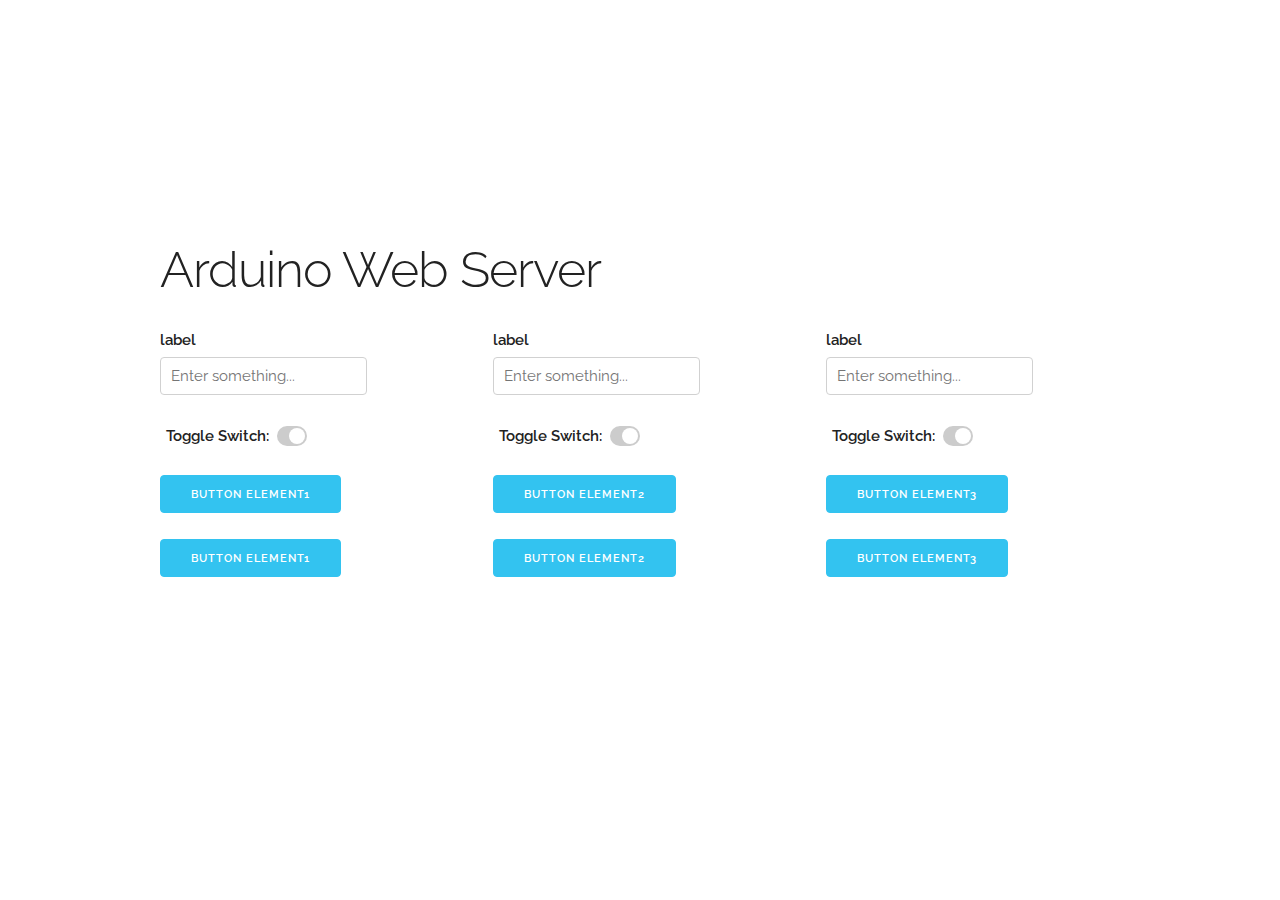
==== web/index.html @ afaeb079 "initial commit" ====
<!DOCTYPE html>
<html lang="en">

<head>

  <!-- Basic Page Needs
  –––––––––––––––––––––––––––––––––––––––––––––––––– -->
  <meta charset="utf-8">
  <title>Arduino Webserver</title>
  <meta name="description" content="Arduino Webserver">
  <meta name="author" content="">

  <!-- Mobile Specific Metas
  –––––––––––––––––––––––––––––––––––––––––––––––––– -->
  <meta name="viewport" content="width=device-width, initial-scale=1">

  <!-- FONT
  –––––––––––––––––––––––––––––––––––––––––––––––––– -->
  <link href="//fonts.googleapis.com/css?family=Raleway:400,300,600" rel="stylesheet" type="text/css">

  <!-- CSS
  –––––––––––––––––––––––––––––––––––––––––––––––––– -->
  <link rel="stylesheet" href="css/normalize.css">
  <link rel="stylesheet" href="css/skeleton.css">
  <link rel="stylesheet" href="css/custom.css">

  <!-- Favicon
  –––––––––––––––––––––––––––––––––––––––––––––––––– -->
  <link rel="icon" type="image/png" href="images/favicon.png">

</head>

<body>

  <!-- Primary Page Layout
  –––––––––––––––––––––––––––––––––––––––––––––––––– -->
  <div class="container">

    <div class="row">
      <div class="column" style="margin-top: 25%">
        <h1>Arduino Web Server</h1>
      </div>
    </div>

    <div class="row" style="margin-top: 8px">
      <div class="four columns">
        <label for="textInput0">label</label>
        <input type="text" id="textInput0" placeholder="Enter something...">
      </div>
      <div class="four columns">
        <label for="textInput1">label</label>
        <input type="text" id="textInput1" placeholder="Enter something...">
      </div>
      <div class="four columns">
        <label for="textInput2">label</label>
        <input type="text" id="textInput2" placeholder="Enter something...">
      </div>
    </div>

    <div class="row" style="margin-top: 8px">
      <div class="four columns">
        <label for="toggleSwitch" class="toggle-switch">
          Toggle Switch:
          <input type="checkbox" id="toggleSwitch">
          <span class="slider"></span>
        </label>
      </div>
      <div class="four columns">
        <label for="toggleSwitch1" class="toggle-switch">
          Toggle Switch:
          <input type="checkbox" id="toggleSwitch1">
          <span class="slider"></span>
        </label>
      </div>
      <div class="four columns">
        <label for="toggleSwitch2" class="toggle-switch">
          Toggle Switch:
          <input type="checkbox" id="toggleSwitch2">
          <span class="slider"></span>
        </label>
      </div>
    </div>

    <div class="row" style="margin-top: 8px">
      <div class="four columns">
        <button class="button-primary">Button element1</button>
      </div>
      <div class="four columns">
        <button class="button-primary">Button element2</button>
      </div>
      <div class="four columns">
        <button class="button-primary">Button element3</button>
      </div>
    </div>

    <div class="row" style="margin-top: 8px">
      <div class="four columns">
        <button class="button-primary">Button element1</button>
      </div>
      <div class="four columns">
        <button class="button-primary">Button element2</button>
      </div>
      <div class="four columns">
        <button class="button-primary">Button element3</button>
      </div>
    </div>

  </div>

  <!-- End Document
  –––––––––––––––––––––––––––––––––––––––––––––––––– -->
</body>

</html>
---- web/css/skeleton.css ----
/*
* Skeleton V2.0.4
* Copyright 2014, Dave Gamache
* www.getskeleton.com
* Free to use under the MIT license.
* http://www.opensource.org/licenses/mit-license.php
* 12/29/2014
*/


/* Table of contents
––––––––––––––––––––––––––––––––––––––––––––––––––
- Grid
- Base Styles
- Typography
- Links
- Buttons
- Forms
- Lists
- Code
- Tables
- Spacing
- Utilities
- Clearing
- Media Queries
*/


/* Grid
–––––––––––––––––––––––––––––––––––––––––––––––––– */
.container {
  position: relative;
  width: 100%;
  max-width: 960px;
  margin: 0 auto;
  padding: 0 20px;
  box-sizing: border-box; }
.column,
.columns {
  width: 100%;
  float: left;
  box-sizing: border-box; }

/* For devices larger than 400px */
@media (min-width: 400px) {
  .container {
    width: 85%;
    padding: 0; }
}

/* For devices larger than 550px */
@media (min-width: 550px) {
  .container {
    width: 80%; }
  .column,
  .columns {
    margin-left: 4%; }
  .column:first-child,
  .columns:first-child {
    margin-left: 0; }

  .one.column,
  .one.columns                    { width: 4.66666666667%; }
  .two.columns                    { width: 13.3333333333%; }
  .three.columns                  { width: 22%;            }
  .four.columns                   { width: 30.6666666667%; }
  .five.columns                   { width: 39.3333333333%; }
  .six.columns                    { width: 48%;            }
  .seven.columns                  { width: 56.6666666667%; }
  .eight.columns                  { width: 65.3333333333%; }
  .nine.columns                   { width: 74.0%;          }
  .ten.columns                    { width: 82.6666666667%; }
  .eleven.columns                 { width: 91.3333333333%; }
  .twelve.columns                 { width: 100%; margin-left: 0; }

  .one-third.column               { width: 30.6666666667%; }
  .two-thirds.column              { width: 65.3333333333%; }

  .one-half.column                { width: 48%; }

  /* Offsets */
  .offset-by-one.column,
  .offset-by-one.columns          { margin-left: 8.66666666667%; }
  .offset-by-two.column,
  .offset-by-two.columns          { margin-left: 17.3333333333%; }
  .offset-by-three.column,
  .offset-by-three.columns        { margin-left: 26%;            }
  .offset-by-four.column,
  .offset-by-four.columns         { margin-left: 34.6666666667%; }
  .offset-by-five.column,
  .offset-by-five.columns         { margin-left: 43.3333333333%; }
  .offset-by-six.column,
  .offset-by-six.columns          { margin-left: 52%;            }
  .offset-by-seven.column,
  .offset-by-seven.columns        { margin-left: 60.6666666667%; }
  .offset-by-eight.column,
  .offset-by-eight.columns        { margin-left: 69.3333333333%; }
  .offset-by-nine.column,
  .offset-by-nine.columns         { margin-left: 78.0%;          }
  .offset-by-ten.column,
  .offset-by-ten.columns          { margin-left: 86.6666666667%; }
  .offset-by-eleven.column,
  .offset-by-eleven.columns       { margin-left: 95.3333333333%; }

  .offset-by-one-third.column,
  .offset-by-one-third.columns    { margin-left: 34.6666666667%; }
  .offset-by-two-thirds.column,
  .offset-by-two-thirds.columns   { margin-left: 69.3333333333%; }

  .offset-by-one-half.column,
  .offset-by-one-half.columns     { margin-left: 52%; }

}


/* Base Styles
–––––––––––––––––––––––––––––––––––––––––––––––––– */
/* NOTE
html is set to 62.5% so that all the REM measurements throughout Skeleton
are based on 10px sizing. So basically 1.5rem = 15px :) */
html {
  font-size: 62.5%; }
body {
  font-size: 1.5em; /* currently ems cause chrome bug misinterpreting rems on body element */
  line-height: 1.6;
  font-weight: 400;
  font-family: "Raleway", "HelveticaNeue", "Helvetica Neue", Helvetica, Arial, sans-serif;
  color: #222; }


/* Typography
–––––––––––––––––––––––––––––––––––––––––––––––––– */
h1, h2, h3, h4, h5, h6 {
  margin-top: 0;
  margin-bottom: 2rem;
  font-weight: 300; }
h1 { font-size: 4.0rem; line-height: 1.2;  letter-spacing: -.1rem;}
h2 { font-size: 3.6rem; line-height: 1.25; letter-spacing: -.1rem; }
h3 { font-size: 3.0rem; line-height: 1.3;  letter-spacing: -.1rem; }
h4 { font-size: 2.4rem; line-height: 1.35; letter-spacing: -.08rem; }
h5 { font-size: 1.8rem; line-height: 1.5;  letter-spacing: -.05rem; }
h6 { font-size: 1.5rem; line-height: 1.6;  letter-spacing: 0; }

/* Larger than phablet */
@media (min-width: 550px) {
  h1 { font-size: 5.0rem; }
  h2 { font-size: 4.2rem; }
  h3 { font-size: 3.6rem; }
  h4 { font-size: 3.0rem; }
  h5 { font-size: 2.4rem; }
  h6 { font-size: 1.5rem; }
}

p {
  margin-top: 0; }


/* Links
–––––––––––––––––––––––––––––––––––––––––––––––––– */
a {
  color: #1EAEDB; }
a:hover {
  color: #0FA0CE; }


/* Buttons
–––––––––––––––––––––––––––––––––––––––––––––––––– */
.button,
button,
input[type="submit"],
input[type="reset"],
input[type="button"] {
  display: inline-block;
  height: 38px;
  padding: 0 30px;
  color: #555;
  text-align: center;
  font-size: 11px;
  font-weight: 600;
  line-height: 38px;
  letter-spacing: .1rem;
  text-transform: uppercase;
  text-decoration: none;
  white-space: nowrap;
  background-color: transparent;
  border-radius: 4px;
  border: 1px solid #bbb;
  cursor: pointer;
  box-sizing: border-box; }
.button:hover,
button:hover,
input[type="submit"]:hover,
input[type="reset"]:hover,
input[type="button"]:hover,
.button:focus,
button:focus,
input[type="submit"]:focus,
input[type="reset"]:focus,
input[type="button"]:focus {
  color: #333;
  border-color: #888;
  outline: 0; }
.button.button-primary,
button.button-primary,
input[type="submit"].button-primary,
input[type="reset"].button-primary,
input[type="button"].button-primary {
  color: #FFF;
  background-color: #33C3F0;
  border-color: #33C3F0; }
.button.button-primary:hover,
button.button-primary:hover,
input[type="submit"].button-primary:hover,
input[type="reset"].button-primary:hover,
input[type="button"].button-primary:hover,
.button.button-primary:focus,
button.button-primary:focus,
input[type="submit"].button-primary:focus,
input[type="reset"].button-primary:focus,
input[type="button"].button-primary:focus {
  color: #FFF;
  background-color: #1EAEDB;
  border-color: #1EAEDB; }


/* Forms
–––––––––––––––––––––––––––––––––––––––––––––––––– */
input[type="email"],
input[type="number"],
input[type="search"],
input[type="text"],
input[type="tel"],
input[type="url"],
input[type="password"],
textarea,
select {
  height: 38px;
  padding: 6px 10px; /* The 6px vertically centers text on FF, ignored by Webkit */
  background-color: #fff;
  border: 1px solid #D1D1D1;
  border-radius: 4px;
  box-shadow: none;
  box-sizing: border-box; }
/* Removes awkward default styles on some inputs for iOS */
input[type="email"],
input[type="number"],
input[type="search"],
input[type="text"],
input[type="tel"],
input[type="url"],
input[type="password"],
textarea {
  -webkit-appearance: none;
     -moz-appearance: none;
          appearance: none; }
textarea {
  min-height: 65px;
  padding-top: 6px;
  padding-bottom: 6px; }
input[type="email"]:focus,
input[type="number"]:focus,
input[type="search"]:focus,
input[type="text"]:focus,
input[type="tel"]:focus,
input[type="url"]:focus,
input[type="password"]:focus,
textarea:focus,
select:focus {
  border: 1px solid #33C3F0;
  outline: 0; }
label,
legend {
  display: block;
  margin-bottom: .5rem;
  font-weight: 600; }
fieldset {
  padding: 0;
  border-width: 0; }
input[type="checkbox"],
input[type="radio"] {
  display: inline; }
label > .label-body {
  display: inline-block;
  margin-left: .5rem;
  font-weight: normal; }


/* Lists
–––––––––––––––––––––––––––––––––––––––––––––––––– */
ul {
  list-style: circle inside; }
ol {
  list-style: decimal inside; }
ol, ul {
  padding-left: 0;
  margin-top: 0; }
ul ul,
ul ol,
ol ol,
ol ul {
  margin: 1.5rem 0 1.5rem 3rem;
  font-size: 90%; }
li {
  margin-bottom: 1rem; }


/* Code
–––––––––––––––––––––––––––––––––––––––––––––––––– */
code {
  padding: .2rem .5rem;
  margin: 0 .2rem;
  font-size: 90%;
  white-space: nowrap;
  background: #F1F1F1;
  border: 1px solid #E1E1E1;
  border-radius: 4px; }
pre > code {
  display: block;
  padding: 1rem 1.5rem;
  white-space: pre; }


/* Tables
–––––––––––––––––––––––––––––––––––––––––––––––––– */
th,
td {
  padding: 12px 15px;
  text-align: left;
  border-bottom: 1px solid #E1E1E1; }
th:first-child,
td:first-child {
  padding-left: 0; }
th:last-child,
td:last-child {
  padding-right: 0; }


/* Spacing
–––––––––––––––––––––––––––––––––––––––––––––––––– */
button,
.button {
  margin-bottom: 1rem; }
input,
textarea,
select,
fieldset {
  margin-bottom: 1.5rem; }
pre,
blockquote,
dl,
figure,
table,
p,
ul,
ol,
form {
  margin-bottom: 2.5rem; }


/* Utilities
–––––––––––––––––––––––––––––––––––––––––––––––––– */
.u-full-width {
  width: 100%;
  box-sizing: border-box; }
.u-max-full-width {
  max-width: 100%;
  box-sizing: border-box; }
.u-pull-right {
  float: right; }
.u-pull-left {
  float: left; }


/* Misc
–––––––––––––––––––––––––––––––––––––––––––––––––– */
hr {
  margin-top: 3rem;
  margin-bottom: 3.5rem;
  border-width: 0;
  border-top: 1px solid #E1E1E1; }


/* Clearing
–––––––––––––––––––––––––––––––––––––––––––––––––– */

/* Self Clearing Goodness */
.container:after,
.row:after,
.u-cf {
  content: "";
  display: table;
  clear: both; }


/* Media Queries
–––––––––––––––––––––––––––––––––––––––––––––––––– */
/*
Note: The best way to structure the use of media queries is to create the queries
near the relevant code. For example, if you wanted to change the styles for buttons
on small devices, paste the mobile query code up in the buttons section and style it
there.
*/


/* Larger than mobile */
@media (min-width: 400px) {}

/* Larger than phablet (also point when grid becomes active) */
@media (min-width: 550px) {}

/* Larger than tablet */
@media (min-width: 750px) {}

/* Larger than desktop */
@media (min-width: 1000px) {}

/* Larger than Desktop HD */
@media (min-width: 1200px) {}
---- web/css/custom.css ----
/* Style for the toggle switch */
.toggle-switch {
  display: inline-flex;
  align-items: center;
  padding: 6px;
  /* Add some padding for better spacing */
  border-radius: 20px;
  /* Adjust the border radius to match the toggle height */
}

/* Hide the default checkbox */
.toggle-switch input {
  display: none;
}

/* The slider (circle) for the inverted switch */
.toggle-switch .slider {
  position: relative;
  width: 30px;
  height: 20px;
  background-color: #ccc;
  border-radius: 20px;
  margin-left: 8px;
  /* Push the slider to the left */
}

/* Add a dark blue background color when checked for the inverted switch */
.toggle-switch input:checked+.slider {
  background-color: #2196F3;
}

/* Style the slider's appearance for the inverted switch */
.toggle-switch .slider:before {
  position: absolute;
  content: "";
  height: 16px;
  width: 16px;
  right: 2px;
  /* Move the circle to the right */
  top: 2px;
  /* Adjust the circle's position */
  background-color: white;
  border-radius: 50%;
  -webkit-transition: .4s;
  transition: .4s;
}

/* Move the slider to the left when checked for the inverted switch */
.toggle-switch input:checked+.slider:before {
  transform: translateX(-10px);
  /* Move the circle to the left */
}

.button-primary {
  margin-top: 8px;
}
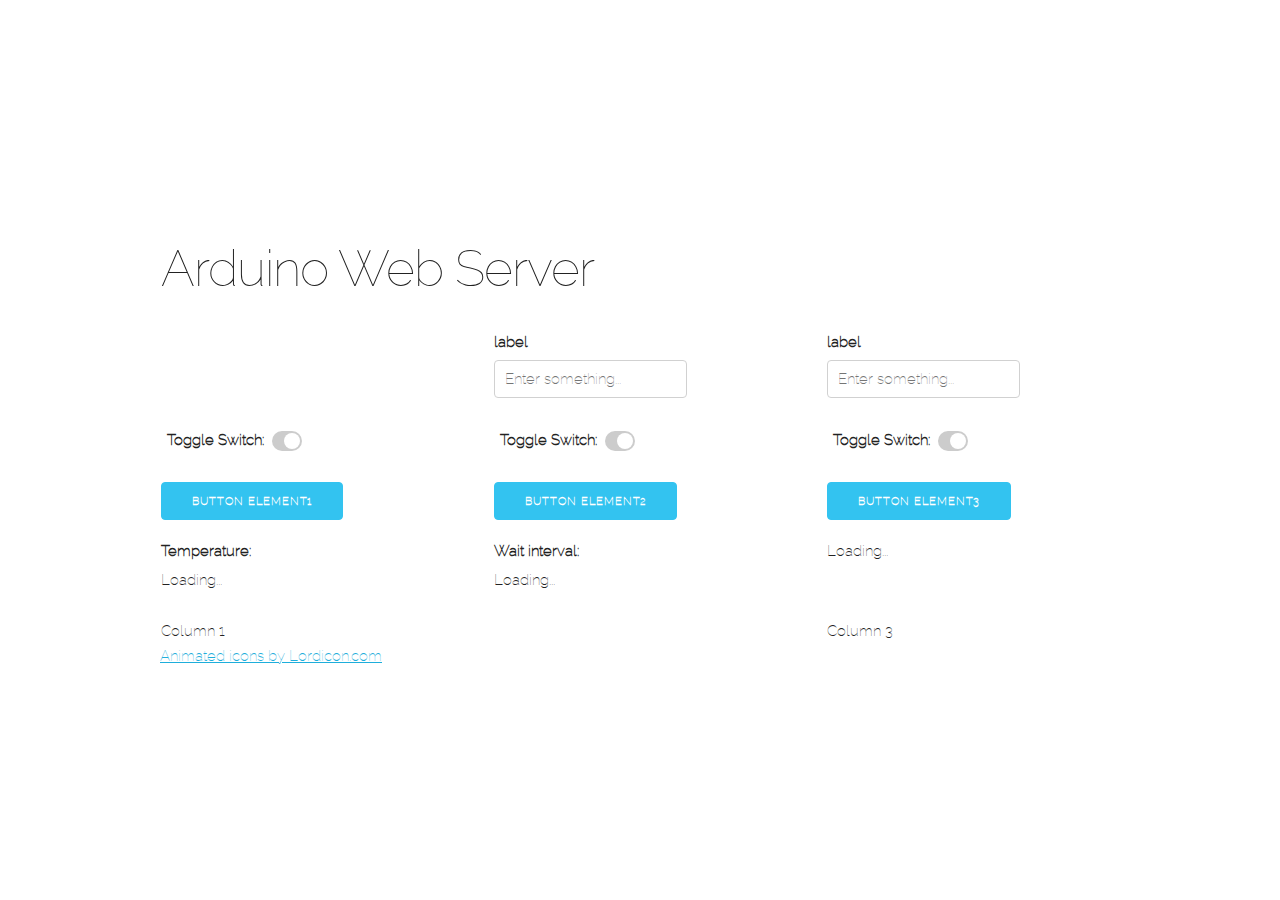
==== commit 31392f72: "Added SimpleWebServer" ====
--- a/web/index.html
+++ b/web/index.html
@@ -2,113 +2,118 @@
 <html lang="en">
 
 <head>
+    <meta charset="utf-8">
+    <title>Arduino Webserver</title>
+    <meta name="description" content="Arduino Webserver">
+    <meta name="author" content="">
 
-  <!-- Basic Page Needs
-  –––––––––––––––––––––––––––––––––––––––––––––––––– -->
-  <meta charset="utf-8">
-  <title>Arduino Webserver</title>
-  <meta name="description" content="Arduino Webserver">
-  <meta name="author" content="">
+    <meta name="viewport" content="width=device-width, initial-scale=1">
 
-  <!-- Mobile Specific Metas
-  –––––––––––––––––––––––––––––––––––––––––––––––––– -->
-  <meta name="viewport" content="width=device-width, initial-scale=1">
+    <link rel="stylesheet" href="css/font.css">
+    <link rel="stylesheet" href="css/normalize.css">
+    <link rel="stylesheet" href="css/skeleton.css">
+    <link rel="stylesheet" href="css/custom.css">
 
-  <!-- FONT
-  –––––––––––––––––––––––––––––––––––––––––––––––––– -->
-  <link href="//fonts.googleapis.com/css?family=Raleway:400,300,600" rel="stylesheet" type="text/css">
-
-  <!-- CSS
-  –––––––––––––––––––––––––––––––––––––––––––––––––– -->
-  <link rel="stylesheet" href="css/normalize.css">
-  <link rel="stylesheet" href="css/skeleton.css">
-  <link rel="stylesheet" href="css/custom.css">
-
-  <!-- Favicon
-  –––––––––––––––––––––––––––––––––––––––––––––––––– -->
-  <link rel="icon" type="image/png" href="images/favicon.png">
-
+    <link rel="icon" href="favicon.gif" type="image/gif" >
 </head>
 
 <body>
 
-  <!-- Primary Page Layout
+    <!-- Primary Page Layout
   –––––––––––––––––––––––––––––––––––––––––––––––––– -->
-  <div class="container">
+    <div class="container">
 
-    <div class="row">
-      <div class="column" style="margin-top: 25%">
-        <h1>Arduino Web Server</h1>
-      </div>
+        <div class="row">
+            <div class="column" style="margin-top: 25%">
+                <h1>Arduino Web Server</h1>
+            </div>
+        </div>
+
+        <div class="row" style="margin-top: 8px">
+            <div class="four columns">
+                <input type="hidden">
+                <!-- <label for="textInput0">label</label>
+        <input type="text" id="textInput0" placeholder="Enter something..."> -->
+            </div>
+            <div class="four columns">
+                <label for="textInput1">label</label>
+                <input type="text" id="textInput1" placeholder="Enter something..." onkeydown="handleTextInput(event)">
+            </div>
+            <div class="four columns">
+                <label for="textInput2">label</label>
+                <input type="text" id="textInput2" placeholder="Enter something..." onkeydown="handleTextInput(event)">
+            </div>
+        </div>
+
+        <div class="row" style="margin-top: 8px">
+            <div class="four columns">
+                <label for="toggleSwitch" class="toggle-switch">
+                    Toggle Switch:
+                    <input type="checkbox" id="toggleSwitch" onchange="handleToggle(event)">
+                    <span class="slider"></span>
+                </label>
+            </div>
+            <div class="four columns">
+                <label for="toggleSwitch1" class="toggle-switch">
+                    Toggle Switch:
+                    <input type="checkbox" id="toggleSwitch1" onchange="handleToggle(event)">
+                    <span class="slider"></span>
+                </label>
+            </div>
+            <div class="four columns">
+                <label for="toggleSwitch2" class="toggle-switch">
+                    Toggle Switch:
+                    <input type="checkbox" id="toggleSwitch2" onchange="handleToggle(event)">
+                    <span class="slider"></span>
+                </label>
+            </div>
+        </div>
+
+        <div class="row" style="margin-top: 8px">
+            <div class="four columns">
+                <button class="button-primary" id="button1" onclick="handleButton(event)">Button element1</button>
+            </div>
+            <div class="four columns">
+                <button class="button-primary" id="button2" onclick="handleButton(event)">Button element2</button>
+            </div>
+            <div class="four columns">
+                <button class="button-primary" id="button3" onclick="handleButton(event)">Button element3</button>
+            </div>
+        </div>
+
+        <div class="row" style="margin-top: 8px">
+            <div class="four columns">
+                <label for="textblock1">Temperature: </label>
+                <p id="textblock1">Loading...</p>
+            </div>
+            <div class="four columns">
+                <label for="textblock2">Wait interval: </label>
+                <p id="textblock2">Loading...</p>
+            </div>
+            <div class="four columns">
+                <p id="textblock3">Loading...</p>
+            </div>
+        </div>
+
+        <div class="row">
+            <div class="four columns">Column 1</div>
+            <div class="four columns"></div>
+            <div class="four columns">Column 3</div>
+
+        </div>
+
+        <div class="row">
+            <footer>
+                <a href="https://lordicon.com/">Animated icons by Lordicon.com</a>
+            </footer>
+        </div>
+
     </div>
 
-    <div class="row" style="margin-top: 8px">
-      <div class="four columns">
-        <label for="textInput0">label</label>
-        <input type="text" id="textInput0" placeholder="Enter something...">
-      </div>
-      <div class="four columns">
-        <label for="textInput1">label</label>
-        <input type="text" id="textInput1" placeholder="Enter something...">
-      </div>
-      <div class="four columns">
-        <label for="textInput2">label</label>
-        <input type="text" id="textInput2" placeholder="Enter something...">
-      </div>
-    </div>
 
-    <div class="row" style="margin-top: 8px">
-      <div class="four columns">
-        <label for="toggleSwitch" class="toggle-switch">
-          Toggle Switch:
-          <input type="checkbox" id="toggleSwitch">
-          <span class="slider"></span>
-        </label>
-      </div>
-      <div class="four columns">
-        <label for="toggleSwitch1" class="toggle-switch">
-          Toggle Switch:
-          <input type="checkbox" id="toggleSwitch1">
-          <span class="slider"></span>
-        </label>
-      </div>
-      <div class="four columns">
-        <label for="toggleSwitch2" class="toggle-switch">
-          Toggle Switch:
-          <input type="checkbox" id="toggleSwitch2">
-          <span class="slider"></span>
-        </label>
-      </div>
-    </div>
 
-    <div class="row" style="margin-top: 8px">
-      <div class="four columns">
-        <button class="button-primary">Button element1</button>
-      </div>
-      <div class="four columns">
-        <button class="button-primary">Button element2</button>
-      </div>
-      <div class="four columns">
-        <button class="button-primary">Button element3</button>
-      </div>
-    </div>
+    <script type="text/javascript" src="script.js"></script>
 
-    <div class="row" style="margin-top: 8px">
-      <div class="four columns">
-        <button class="button-primary">Button element1</button>
-      </div>
-      <div class="four columns">
-        <button class="button-primary">Button element2</button>
-      </div>
-      <div class="four columns">
-        <button class="button-primary">Button element3</button>
-      </div>
-    </div>
-
-  </div>
-
-  <!-- End Document
-  –––––––––––––––––––––––––––––––––––––––––––––––––– -->
 </body>
 
 </html>--- a/web/css/font.css
+++ b/web/css/font.css
@@ -0,0 +1,7 @@
+@font-face {
+    font-family: 'Raleway';
+    src: url('raleway.woff2') format('woff2'),
+        url('raleway.woff') format('woff');
+    font-weight: normal;
+    font-style: normal;
+}--- a/web/css/skeleton.css
+++ b/web/css/skeleton.css
@@ -29,86 +29,178 @@
 /* Grid
 –––––––––––––––––––––––––––––––––––––––––––––––––– */
 .container {
-  position: relative;
-  width: 100%;
-  max-width: 960px;
-  margin: 0 auto;
-  padding: 0 20px;
-  box-sizing: border-box; }
+    position: relative;
+    width: 100%;
+    max-width: 960px;
+    margin: 0 auto;
+    padding: 0 20px;
+    box-sizing: border-box;
+}
+
 .column,
 .columns {
-  width: 100%;
-  float: left;
-  box-sizing: border-box; }
+    width: 100%;
+    float: left;
+    box-sizing: border-box;
+    border: 1px solid transparent;
+}
 
 /* For devices larger than 400px */
 @media (min-width: 400px) {
-  .container {
-    width: 85%;
-    padding: 0; }
+    .container {
+        width: 85%;
+        padding: 0;
+    }
 }
 
 /* For devices larger than 550px */
 @media (min-width: 550px) {
-  .container {
-    width: 80%; }
-  .column,
-  .columns {
-    margin-left: 4%; }
-  .column:first-child,
-  .columns:first-child {
-    margin-left: 0; }
-
-  .one.column,
-  .one.columns                    { width: 4.66666666667%; }
-  .two.columns                    { width: 13.3333333333%; }
-  .three.columns                  { width: 22%;            }
-  .four.columns                   { width: 30.6666666667%; }
-  .five.columns                   { width: 39.3333333333%; }
-  .six.columns                    { width: 48%;            }
-  .seven.columns                  { width: 56.6666666667%; }
-  .eight.columns                  { width: 65.3333333333%; }
-  .nine.columns                   { width: 74.0%;          }
-  .ten.columns                    { width: 82.6666666667%; }
-  .eleven.columns                 { width: 91.3333333333%; }
-  .twelve.columns                 { width: 100%; margin-left: 0; }
-
-  .one-third.column               { width: 30.6666666667%; }
-  .two-thirds.column              { width: 65.3333333333%; }
-
-  .one-half.column                { width: 48%; }
-
-  /* Offsets */
-  .offset-by-one.column,
-  .offset-by-one.columns          { margin-left: 8.66666666667%; }
-  .offset-by-two.column,
-  .offset-by-two.columns          { margin-left: 17.3333333333%; }
-  .offset-by-three.column,
-  .offset-by-three.columns        { margin-left: 26%;            }
-  .offset-by-four.column,
-  .offset-by-four.columns         { margin-left: 34.6666666667%; }
-  .offset-by-five.column,
-  .offset-by-five.columns         { margin-left: 43.3333333333%; }
-  .offset-by-six.column,
-  .offset-by-six.columns          { margin-left: 52%;            }
-  .offset-by-seven.column,
-  .offset-by-seven.columns        { margin-left: 60.6666666667%; }
-  .offset-by-eight.column,
-  .offset-by-eight.columns        { margin-left: 69.3333333333%; }
-  .offset-by-nine.column,
-  .offset-by-nine.columns         { margin-left: 78.0%;          }
-  .offset-by-ten.column,
-  .offset-by-ten.columns          { margin-left: 86.6666666667%; }
-  .offset-by-eleven.column,
-  .offset-by-eleven.columns       { margin-left: 95.3333333333%; }
-
-  .offset-by-one-third.column,
-  .offset-by-one-third.columns    { margin-left: 34.6666666667%; }
-  .offset-by-two-thirds.column,
-  .offset-by-two-thirds.columns   { margin-left: 69.3333333333%; }
-
-  .offset-by-one-half.column,
-  .offset-by-one-half.columns     { margin-left: 52%; }
+    .container {
+        width: 80%;
+    }
+
+    .column,
+    .columns {
+        margin-left: 4%;
+    }
+
+    .column:first-child,
+    .columns:first-child {
+        margin-left: 0;
+    }
+
+    .one.column,
+    .one.columns {
+        width: 4.66666666667%;
+    }
+
+    .two.columns {
+        width: 13.3333333333%;
+    }
+
+    .three.columns {
+        width: 22%;
+    }
+
+    .four.columns {
+        width: 30.6666666667%;
+    }
+
+    .five.columns {
+        width: 39.3333333333%;
+    }
+
+    .six.columns {
+        width: 48%;
+    }
+
+    .seven.columns {
+        width: 56.6666666667%;
+    }
+
+    .eight.columns {
+        width: 65.3333333333%;
+    }
+
+    .nine.columns {
+        width: 74.0%;
+    }
+
+    .ten.columns {
+        width: 82.6666666667%;
+    }
+
+    .eleven.columns {
+        width: 91.3333333333%;
+    }
+
+    .twelve.columns {
+        width: 100%;
+        margin-left: 0;
+    }
+
+    .one-third.column {
+        width: 30.6666666667%;
+    }
+
+    .two-thirds.column {
+        width: 65.3333333333%;
+    }
+
+    .one-half.column {
+        width: 48%;
+    }
+
+    /* Offsets */
+    .offset-by-one.column,
+    .offset-by-one.columns {
+        margin-left: 8.66666666667%;
+    }
+
+    .offset-by-two.column,
+    .offset-by-two.columns {
+        margin-left: 17.3333333333%;
+    }
+
+    .offset-by-three.column,
+    .offset-by-three.columns {
+        margin-left: 26%;
+    }
+
+    .offset-by-four.column,
+    .offset-by-four.columns {
+        margin-left: 34.6666666667%;
+    }
+
+    .offset-by-five.column,
+    .offset-by-five.columns {
+        margin-left: 43.3333333333%;
+    }
+
+    .offset-by-six.column,
+    .offset-by-six.columns {
+        margin-left: 52%;
+    }
+
+    .offset-by-seven.column,
+    .offset-by-seven.columns {
+        margin-left: 60.6666666667%;
+    }
+
+    .offset-by-eight.column,
+    .offset-by-eight.columns {
+        margin-left: 69.3333333333%;
+    }
+
+    .offset-by-nine.column,
+    .offset-by-nine.columns {
+        margin-left: 78.0%;
+    }
+
+    .offset-by-ten.column,
+    .offset-by-ten.columns {
+        margin-left: 86.6666666667%;
+    }
+
+    .offset-by-eleven.column,
+    .offset-by-eleven.columns {
+        margin-left: 95.3333333333%;
+    }
+
+    .offset-by-one-third.column,
+    .offset-by-one-third.columns {
+        margin-left: 34.6666666667%;
+    }
+
+    .offset-by-two-thirds.column,
+    .offset-by-two-thirds.columns {
+        margin-left: 69.3333333333%;
+    }
+
+    .offset-by-one-half.column,
+    .offset-by-one-half.columns {
+        margin-left: 52%;
+    }
 
 }
 
@@ -119,48 +211,109 @@
 html is set to 62.5% so that all the REM measurements throughout Skeleton
 are based on 10px sizing. So basically 1.5rem = 15px :) */
 html {
-  font-size: 62.5%; }
+    font-size: 62.5%;
+}
+
 body {
-  font-size: 1.5em; /* currently ems cause chrome bug misinterpreting rems on body element */
-  line-height: 1.6;
-  font-weight: 400;
-  font-family: "Raleway", "HelveticaNeue", "Helvetica Neue", Helvetica, Arial, sans-serif;
-  color: #222; }
+    font-size: 1.5em;
+    /* currently ems cause chrome bug misinterpreting rems on body element */
+    line-height: 1.6;
+    font-weight: 400;
+    font-family: "Raleway", "HelveticaNeue", "Helvetica Neue", Helvetica, Arial, sans-serif;
+    color: #222;
+}
 
 
 /* Typography
 –––––––––––––––––––––––––––––––––––––––––––––––––– */
-h1, h2, h3, h4, h5, h6 {
-  margin-top: 0;
-  margin-bottom: 2rem;
-  font-weight: 300; }
-h1 { font-size: 4.0rem; line-height: 1.2;  letter-spacing: -.1rem;}
-h2 { font-size: 3.6rem; line-height: 1.25; letter-spacing: -.1rem; }
-h3 { font-size: 3.0rem; line-height: 1.3;  letter-spacing: -.1rem; }
-h4 { font-size: 2.4rem; line-height: 1.35; letter-spacing: -.08rem; }
-h5 { font-size: 1.8rem; line-height: 1.5;  letter-spacing: -.05rem; }
-h6 { font-size: 1.5rem; line-height: 1.6;  letter-spacing: 0; }
+h1,
+h2,
+h3,
+h4,
+h5,
+h6 {
+    margin-top: 0;
+    margin-bottom: 2rem;
+    font-weight: 300;
+}
+
+h1 {
+    font-size: 4.0rem;
+    line-height: 1.2;
+    letter-spacing: -.1rem;
+}
+
+h2 {
+    font-size: 3.6rem;
+    line-height: 1.25;
+    letter-spacing: -.1rem;
+}
+
+h3 {
+    font-size: 3.0rem;
+    line-height: 1.3;
+    letter-spacing: -.1rem;
+}
+
+h4 {
+    font-size: 2.4rem;
+    line-height: 1.35;
+    letter-spacing: -.08rem;
+}
+
+h5 {
+    font-size: 1.8rem;
+    line-height: 1.5;
+    letter-spacing: -.05rem;
+}
+
+h6 {
+    font-size: 1.5rem;
+    line-height: 1.6;
+    letter-spacing: 0;
+}
 
 /* Larger than phablet */
 @media (min-width: 550px) {
-  h1 { font-size: 5.0rem; }
-  h2 { font-size: 4.2rem; }
-  h3 { font-size: 3.6rem; }
-  h4 { font-size: 3.0rem; }
-  h5 { font-size: 2.4rem; }
-  h6 { font-size: 1.5rem; }
+    h1 {
+        font-size: 5.0rem;
+    }
+
+    h2 {
+        font-size: 4.2rem;
+    }
+
+    h3 {
+        font-size: 3.6rem;
+    }
+
+    h4 {
+        font-size: 3.0rem;
+    }
+
+    h5 {
+        font-size: 2.4rem;
+    }
+
+    h6 {
+        font-size: 1.5rem;
+    }
 }
 
 p {
-  margin-top: 0; }
+    margin-top: 0;
+}
 
 
 /* Links
 –––––––––––––––––––––––––––––––––––––––––––––––––– */
 a {
-  color: #1EAEDB; }
+    color: #1EAEDB;
+}
+
 a:hover {
-  color: #0FA0CE; }
+    color: #0FA0CE;
+}
 
 
 /* Buttons
@@ -170,23 +323,25 @@
 input[type="submit"],
 input[type="reset"],
 input[type="button"] {
-  display: inline-block;
-  height: 38px;
-  padding: 0 30px;
-  color: #555;
-  text-align: center;
-  font-size: 11px;
-  font-weight: 600;
-  line-height: 38px;
-  letter-spacing: .1rem;
-  text-transform: uppercase;
-  text-decoration: none;
-  white-space: nowrap;
-  background-color: transparent;
-  border-radius: 4px;
-  border: 1px solid #bbb;
-  cursor: pointer;
-  box-sizing: border-box; }
+    display: inline-block;
+    height: 38px;
+    padding: 0 30px;
+    color: #555;
+    text-align: center;
+    font-size: 11px;
+    font-weight: 600;
+    line-height: 38px;
+    letter-spacing: .1rem;
+    text-transform: uppercase;
+    text-decoration: none;
+    white-space: nowrap;
+    background-color: transparent;
+    border-radius: 4px;
+    border: 1px solid #bbb;
+    cursor: pointer;
+    box-sizing: border-box;
+}
+
 .button:hover,
 button:hover,
 input[type="submit"]:hover,
@@ -197,17 +352,21 @@
 input[type="submit"]:focus,
 input[type="reset"]:focus,
 input[type="button"]:focus {
-  color: #333;
-  border-color: #888;
-  outline: 0; }
+    color: #333;
+    border-color: #888;
+    outline: 0;
+}
+
 .button.button-primary,
 button.button-primary,
 input[type="submit"].button-primary,
 input[type="reset"].button-primary,
 input[type="button"].button-primary {
-  color: #FFF;
-  background-color: #33C3F0;
-  border-color: #33C3F0; }
+    color: #FFF;
+    background-color: #33C3F0;
+    border-color: #33C3F0;
+}
+
 .button.button-primary:hover,
 button.button-primary:hover,
 input[type="submit"].button-primary:hover,
@@ -218,9 +377,10 @@
 input[type="submit"].button-primary:focus,
 input[type="reset"].button-primary:focus,
 input[type="button"].button-primary:focus {
-  color: #FFF;
-  background-color: #1EAEDB;
-  border-color: #1EAEDB; }
+    color: #FFF;
+    background-color: #1EAEDB;
+    border-color: #1EAEDB;
+}
 
 
 /* Forms
@@ -234,13 +394,16 @@
 input[type="password"],
 textarea,
 select {
-  height: 38px;
-  padding: 6px 10px; /* The 6px vertically centers text on FF, ignored by Webkit */
-  background-color: #fff;
-  border: 1px solid #D1D1D1;
-  border-radius: 4px;
-  box-shadow: none;
-  box-sizing: border-box; }
+    height: 38px;
+    padding: 6px 10px;
+    /* The 6px vertically centers text on FF, ignored by Webkit */
+    background-color: #fff;
+    border: 1px solid #D1D1D1;
+    border-radius: 4px;
+    box-shadow: none;
+    box-sizing: border-box;
+}
+
 /* Removes awkward default styles on some inputs for iOS */
 input[type="email"],
 input[type="number"],
@@ -250,13 +413,17 @@
 input[type="url"],
 input[type="password"],
 textarea {
-  -webkit-appearance: none;
-     -moz-appearance: none;
-          appearance: none; }
+    -webkit-appearance: none;
+    -moz-appearance: none;
+    appearance: none;
+}
+
 textarea {
-  min-height: 65px;
-  padding-top: 6px;
-  padding-bottom: 6px; }
+    min-height: 65px;
+    padding-top: 6px;
+    padding-bottom: 6px;
+}
+
 input[type="email"]:focus,
 input[type="number"]:focus,
 input[type="search"]:focus,
@@ -266,85 +433,116 @@
 input[type="password"]:focus,
 textarea:focus,
 select:focus {
-  border: 1px solid #33C3F0;
-  outline: 0; }
+    border: 1px solid #33C3F0;
+    outline: 0;
+}
+
 label,
 legend {
-  display: block;
-  margin-bottom: .5rem;
-  font-weight: 600; }
+    display: block;
+    margin-bottom: .5rem;
+    font-weight: 600;
+}
+
 fieldset {
-  padding: 0;
-  border-width: 0; }
+    padding: 0;
+    border-width: 0;
+}
+
 input[type="checkbox"],
 input[type="radio"] {
-  display: inline; }
-label > .label-body {
-  display: inline-block;
-  margin-left: .5rem;
-  font-weight: normal; }
+    display: inline;
+}
+
+label>.label-body {
+    display: inline-block;
+    margin-left: .5rem;
+    font-weight: normal;
+}
 
 
 /* Lists
 –––––––––––––––––––––––––––––––––––––––––––––––––– */
 ul {
-  list-style: circle inside; }
+    list-style: circle inside;
+}
+
 ol {
-  list-style: decimal inside; }
-ol, ul {
-  padding-left: 0;
-  margin-top: 0; }
+    list-style: decimal inside;
+}
+
+ol,
+ul {
+    padding-left: 0;
+    margin-top: 0;
+}
+
 ul ul,
 ul ol,
 ol ol,
 ol ul {
-  margin: 1.5rem 0 1.5rem 3rem;
-  font-size: 90%; }
+    margin: 1.5rem 0 1.5rem 3rem;
+    font-size: 90%;
+}
+
 li {
-  margin-bottom: 1rem; }
+    margin-bottom: 1rem;
+}
 
 
 /* Code
 –––––––––––––––––––––––––––––––––––––––––––––––––– */
 code {
-  padding: .2rem .5rem;
-  margin: 0 .2rem;
-  font-size: 90%;
-  white-space: nowrap;
-  background: #F1F1F1;
-  border: 1px solid #E1E1E1;
-  border-radius: 4px; }
-pre > code {
-  display: block;
-  padding: 1rem 1.5rem;
-  white-space: pre; }
+    padding: .2rem .5rem;
+    margin: 0 .2rem;
+    font-size: 90%;
+    white-space: nowrap;
+    background: #F1F1F1;
+    border: 1px solid #E1E1E1;
+    border-radius: 4px;
+}
+
+pre>code {
+    display: block;
+    padding: 1rem 1.5rem;
+    white-space: pre;
+}
 
 
 /* Tables
 –––––––––––––––––––––––––––––––––––––––––––––––––– */
 th,
 td {
-  padding: 12px 15px;
-  text-align: left;
-  border-bottom: 1px solid #E1E1E1; }
+    padding: 12px 15px;
+    text-align: left;
+    border-bottom: 1px solid #E1E1E1;
+}
+
 th:first-child,
 td:first-child {
-  padding-left: 0; }
+    padding-left: 0;
+}
+
 th:last-child,
 td:last-child {
-  padding-right: 0; }
+    padding-right: 0;
+}
 
 
 /* Spacing
 –––––––––––––––––––––––––––––––––––––––––––––––––– */
 button,
 .button {
-  margin-bottom: 1rem; }
+    margin-bottom: 1rem;
+}
+
 input,
 textarea,
 select,
 fieldset {
-  margin-bottom: 1.5rem; }
+    margin-bottom: 1.5rem;
+}
+
 pre,
 blockquote,
 dl,
@@ -354,30 +552,39 @@
 ul,
 ol,
 form {
-  margin-bottom: 2.5rem; }
+    margin-bottom: 2.5rem;
+}
 
 
 /* Utilities
 –––––––––––––––––––––––––––––––––––––––––––––––––– */
 .u-full-width {
-  width: 100%;
-  box-sizing: border-box; }
+    width: 100%;
+    box-sizing: border-box;
+}
+
 .u-max-full-width {
-  max-width: 100%;
-  box-sizing: border-box; }
+    max-width: 100%;
+    box-sizing: border-box;
+}
+
 .u-pull-right {
-  float: right; }
+    float: right;
+}
+
 .u-pull-left {
-  float: left; }
+    float: left;
+}
 
 
 /* Misc
 –––––––––––––––––––––––––––––––––––––––––––––––––– */
 hr {
-  margin-top: 3rem;
-  margin-bottom: 3.5rem;
-  border-width: 0;
-  border-top: 1px solid #E1E1E1; }
+    margin-top: 3rem;
+    margin-bottom: 3.5rem;
+    border-width: 0;
+    border-top: 1px solid #E1E1E1;
+}
 
 
 /* Clearing
@@ -387,9 +594,10 @@
 .container:after,
 .row:after,
 .u-cf {
-  content: "";
-  display: table;
-  clear: both; }
+    content: "";
+    display: table;
+    clear: both;
+}
 
 
 /* Media Queries
@@ -415,4 +623,4 @@
 @media (min-width: 1000px) {}
 
 /* Larger than Desktop HD */
-@media (min-width: 1200px) {}
+@media (min-width: 1200px) {}--- a/web/css/custom.css
+++ b/web/css/custom.css
@@ -1,56 +1,72 @@
 /* Style for the toggle switch */
 .toggle-switch {
-  display: inline-flex;
-  align-items: center;
-  padding: 6px;
-  /* Add some padding for better spacing */
-  border-radius: 20px;
-  /* Adjust the border radius to match the toggle height */
+    display: inline-flex;
+    align-items: center;
+    padding: 6px;
+    /* Add some padding for better spacing */
+    border-radius: 20px;
+    /* Adjust the border radius to match the toggle height */
 }
 
 /* Hide the default checkbox */
 .toggle-switch input {
-  display: none;
+    display: none;
 }
 
 /* The slider (circle) for the inverted switch */
 .toggle-switch .slider {
-  position: relative;
-  width: 30px;
-  height: 20px;
-  background-color: #ccc;
-  border-radius: 20px;
-  margin-left: 8px;
-  /* Push the slider to the left */
+    position: relative;
+    width: 30px;
+    height: 20px;
+    background-color: #ccc;
+    border-radius: 20px;
+    margin-left: 8px;
+    /* Push the slider to the left */
 }
 
 /* Add a dark blue background color when checked for the inverted switch */
 .toggle-switch input:checked+.slider {
-  background-color: #2196F3;
+    background-color: #2196F3;
 }
 
 /* Style the slider's appearance for the inverted switch */
 .toggle-switch .slider:before {
-  position: absolute;
-  content: "";
-  height: 16px;
-  width: 16px;
-  right: 2px;
-  /* Move the circle to the right */
-  top: 2px;
-  /* Adjust the circle's position */
-  background-color: white;
-  border-radius: 50%;
-  -webkit-transition: .4s;
-  transition: .4s;
+    position: absolute;
+    content: "";
+    height: 16px;
+    width: 16px;
+    right: 2px;
+    /* Move the circle to the right */
+    top: 2px;
+    /* Adjust the circle's position */
+    background-color: white;
+    border-radius: 50%;
+    -webkit-transition: .4s;
+    transition: .4s;
 }
 
 /* Move the slider to the left when checked for the inverted switch */
 .toggle-switch input:checked+.slider:before {
-  transform: translateX(-10px);
-  /* Move the circle to the left */
+    transform: translateX(-10px);
+    /* Move the circle to the left */
 }
 
 .button-primary {
-  margin-top: 8px;
+    margin-top: 8px;
+}
+
+/* Basic styles for the footer */
+.footer {
+    position: fixed;
+    bottom: 0;
+    left: 0;
+    width: 100%;
+    background-color: #333;
+    color: #fff;
+    padding: 20px 0;
+}
+
+/* Center the footer content */
+.footer-content {
+    text-align: center;
 }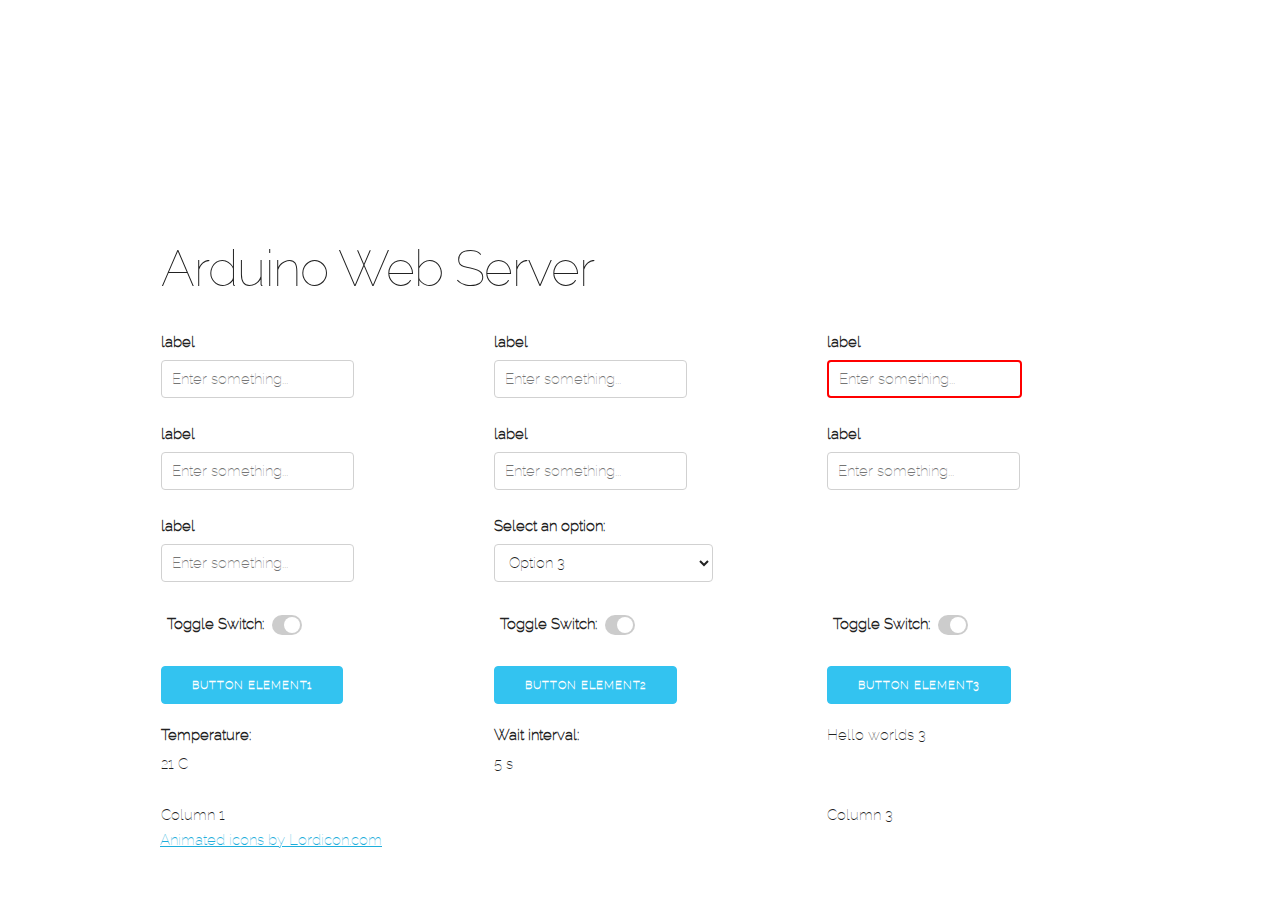
==== commit 96c11d71: "Added Combobox and updated the datagatherer" ====
--- a/web/index.html
+++ b/web/index.html
@@ -14,7 +14,7 @@
     <link rel="stylesheet" href="css/skeleton.css">
     <link rel="stylesheet" href="css/custom.css">
 
-    <link rel="icon" href="favicon.gif" type="image/gif" >
+    <link rel="icon" href="favicon.gif" type="image/gif">
 </head>
 
 <body>
@@ -32,16 +32,51 @@
         <div class="row" style="margin-top: 8px">
             <div class="four columns">
                 <input type="hidden">
-                <!-- <label for="textInput0">label</label>
-        <input type="text" id="textInput0" placeholder="Enter something..."> -->
+                <label for="textInput0">label</label>
+                <input id="textInput0" placeholder="Enter something..." type="text">
             </div>
             <div class="four columns">
                 <label for="textInput1">label</label>
-                <input type="text" id="textInput1" placeholder="Enter something..." onkeydown="handleTextInput(event)">
+                <input id="textInput1" placeholder="Enter something..." type="email">
             </div>
             <div class="four columns">
                 <label for="textInput2">label</label>
-                <input type="text" id="textInput2" placeholder="Enter something..." onkeydown="handleTextInput(event)">
+                <input id="textInput2" placeholder="Enter something..." type="password" class="invalid-input">
+            </div>
+        </div>
+
+        <div class="row" style="margin-top: 8px">
+            <div class="four columns">
+                <input type="hidden">
+                <label for="textInput0">label</label>
+                <input id="textInput0" placeholder="Enter something..." type="search">
+            </div>
+            <div class="four columns">
+                <label for="textInput1">label</label>
+                <input id="textInput1" placeholder="Enter something..." type="tel">
+            </div>
+            <div class="four columns">
+                <label for="textInput2">label</label>
+                <input id="textInput2" placeholder="Enter something..." type="url">
+            </div>
+        </div>
+
+        <div class="row" style="margin-top: 8px">
+            <div class="four columns">
+                <input type="hidden">
+                <label for="textInput0">label</label>
+                <input id="textInput0" placeholder="Enter something..." type="number">
+            </div>
+            <div class="four columns">
+                <label for="combobox1">Select an option:</label>
+                <select id="combobox1" class="combobox u-three-quart-width">
+                    <option value="1">Option 1</option>
+                    <option value="2">Option 2</option>
+                    <option value="3" selected>Option 3</option>
+                </select>
+            </div>
+            <div class="four columns">
+
             </div>
         </div>
 
@@ -49,21 +84,21 @@
             <div class="four columns">
                 <label for="toggleSwitch" class="toggle-switch">
                     Toggle Switch:
-                    <input type="checkbox" id="toggleSwitch" onchange="handleToggle(event)">
+                    <input type="checkbox" id="toggleSwitch">
                     <span class="slider"></span>
                 </label>
             </div>
             <div class="four columns">
                 <label for="toggleSwitch1" class="toggle-switch">
                     Toggle Switch:
-                    <input type="checkbox" id="toggleSwitch1" onchange="handleToggle(event)">
+                    <input type="checkbox" id="toggleSwitch1">
                     <span class="slider"></span>
                 </label>
             </div>
             <div class="four columns">
                 <label for="toggleSwitch2" class="toggle-switch">
                     Toggle Switch:
-                    <input type="checkbox" id="toggleSwitch2" onchange="handleToggle(event)">
+                    <input type="checkbox" id="toggleSwitch2">
                     <span class="slider"></span>
                 </label>
             </div>
@@ -71,13 +106,13 @@
 
         <div class="row" style="margin-top: 8px">
             <div class="four columns">
-                <button class="button-primary" id="button1" onclick="handleButton(event)">Button element1</button>
+                <button class="button-primary" id="button1">Button element1</button>
             </div>
             <div class="four columns">
-                <button class="button-primary" id="button2" onclick="handleButton(event)">Button element2</button>
+                <button class="button-primary" id="button2">Button element2</button>
             </div>
             <div class="four columns">
-                <button class="button-primary" id="button3" onclick="handleButton(event)">Button element3</button>
+                <button class="button-primary" id="button3">Button element3</button>
             </div>
         </div>
 
--- a/web/css/skeleton.css
+++ b/web/css/skeleton.css
@@ -558,6 +558,21 @@
 
 /* Utilities
 –––––––––––––––––––––––––––––––––––––––––––––––––– */
+.u-quart-width {
+    width: 25%;
+    box-sizing: border-box;
+}
+
+.u-half-width {
+    width: 50%;
+    box-sizing: border-box;
+}
+
+.u-three-quart-width {
+    width: 75%;
+    box-sizing: border-box;
+}
+
 .u-full-width {
     width: 100%;
     box-sizing: border-box;
--- a/web/css/custom.css
+++ b/web/css/custom.css
@@ -69,4 +69,8 @@
 /* Center the footer content */
 .footer-content {
     text-align: center;
+}
+
+.invalid-input {
+    border: 2px solid red !important;
 }